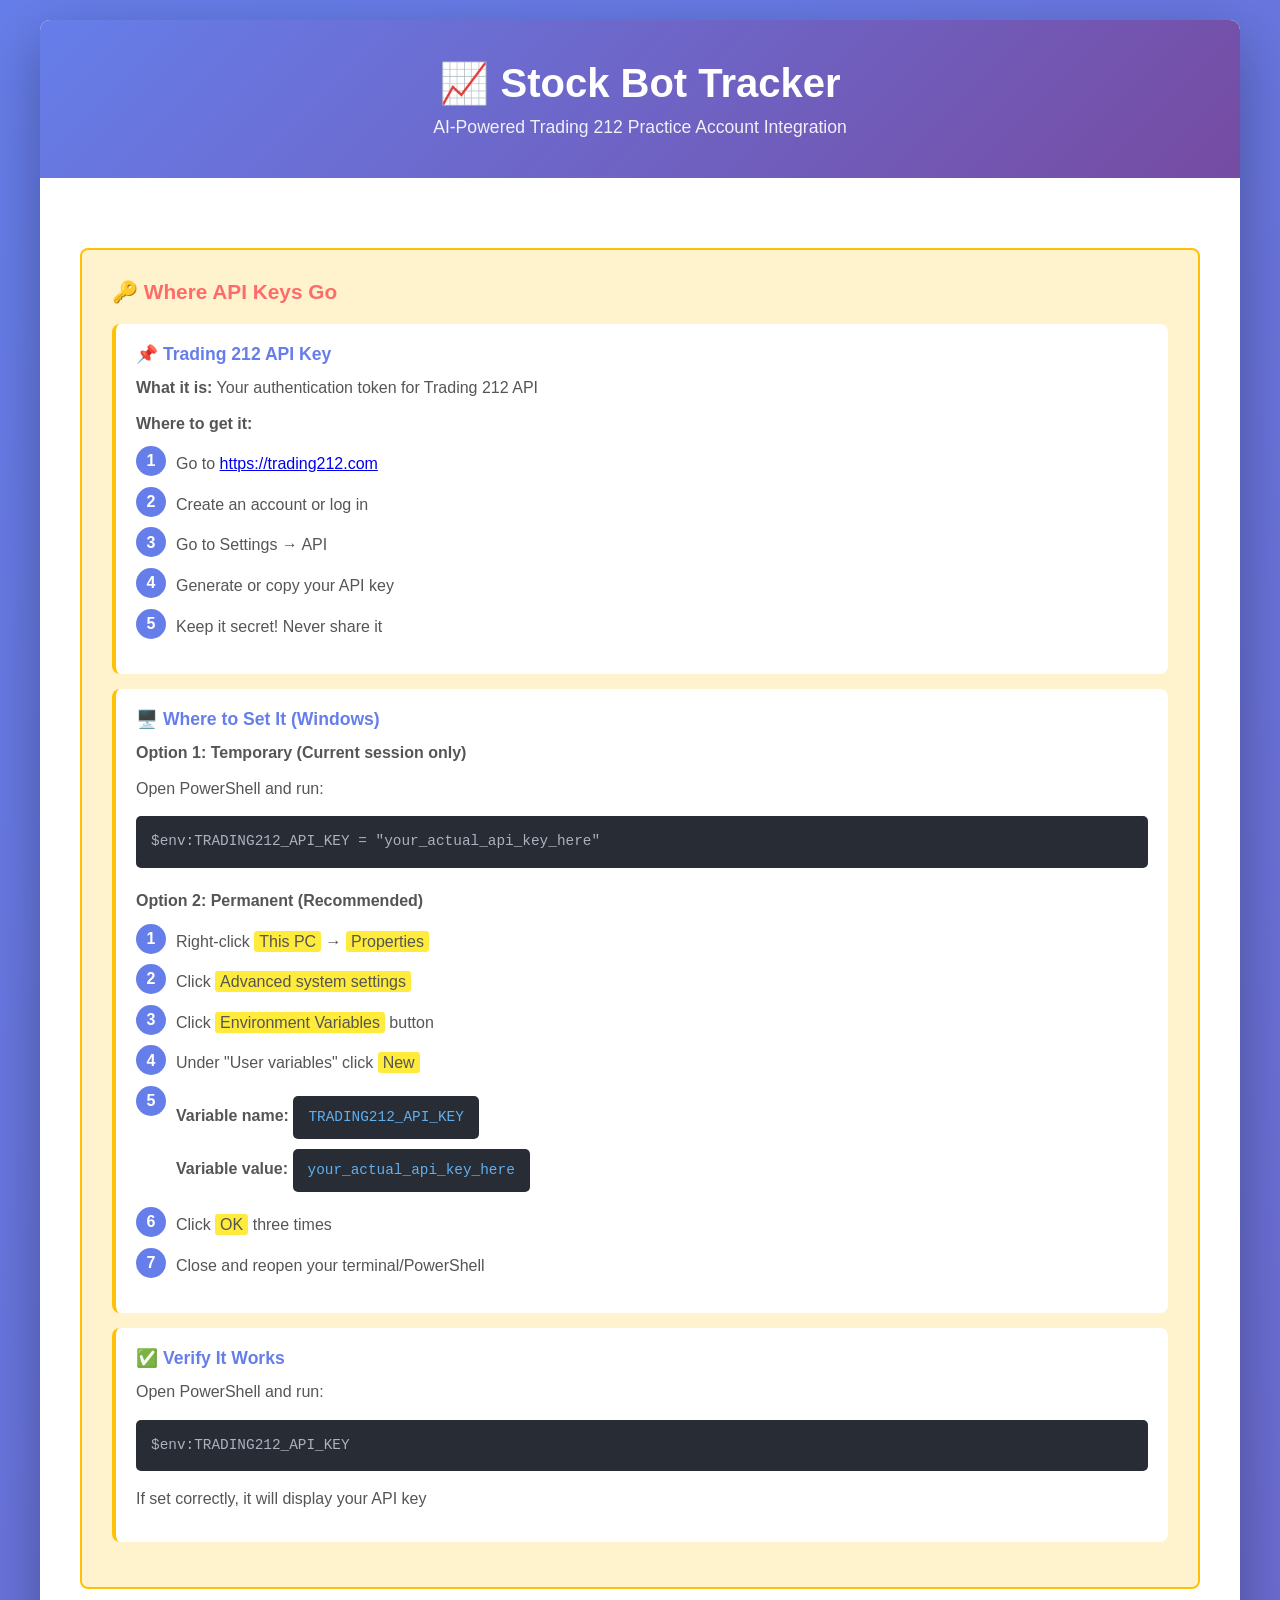
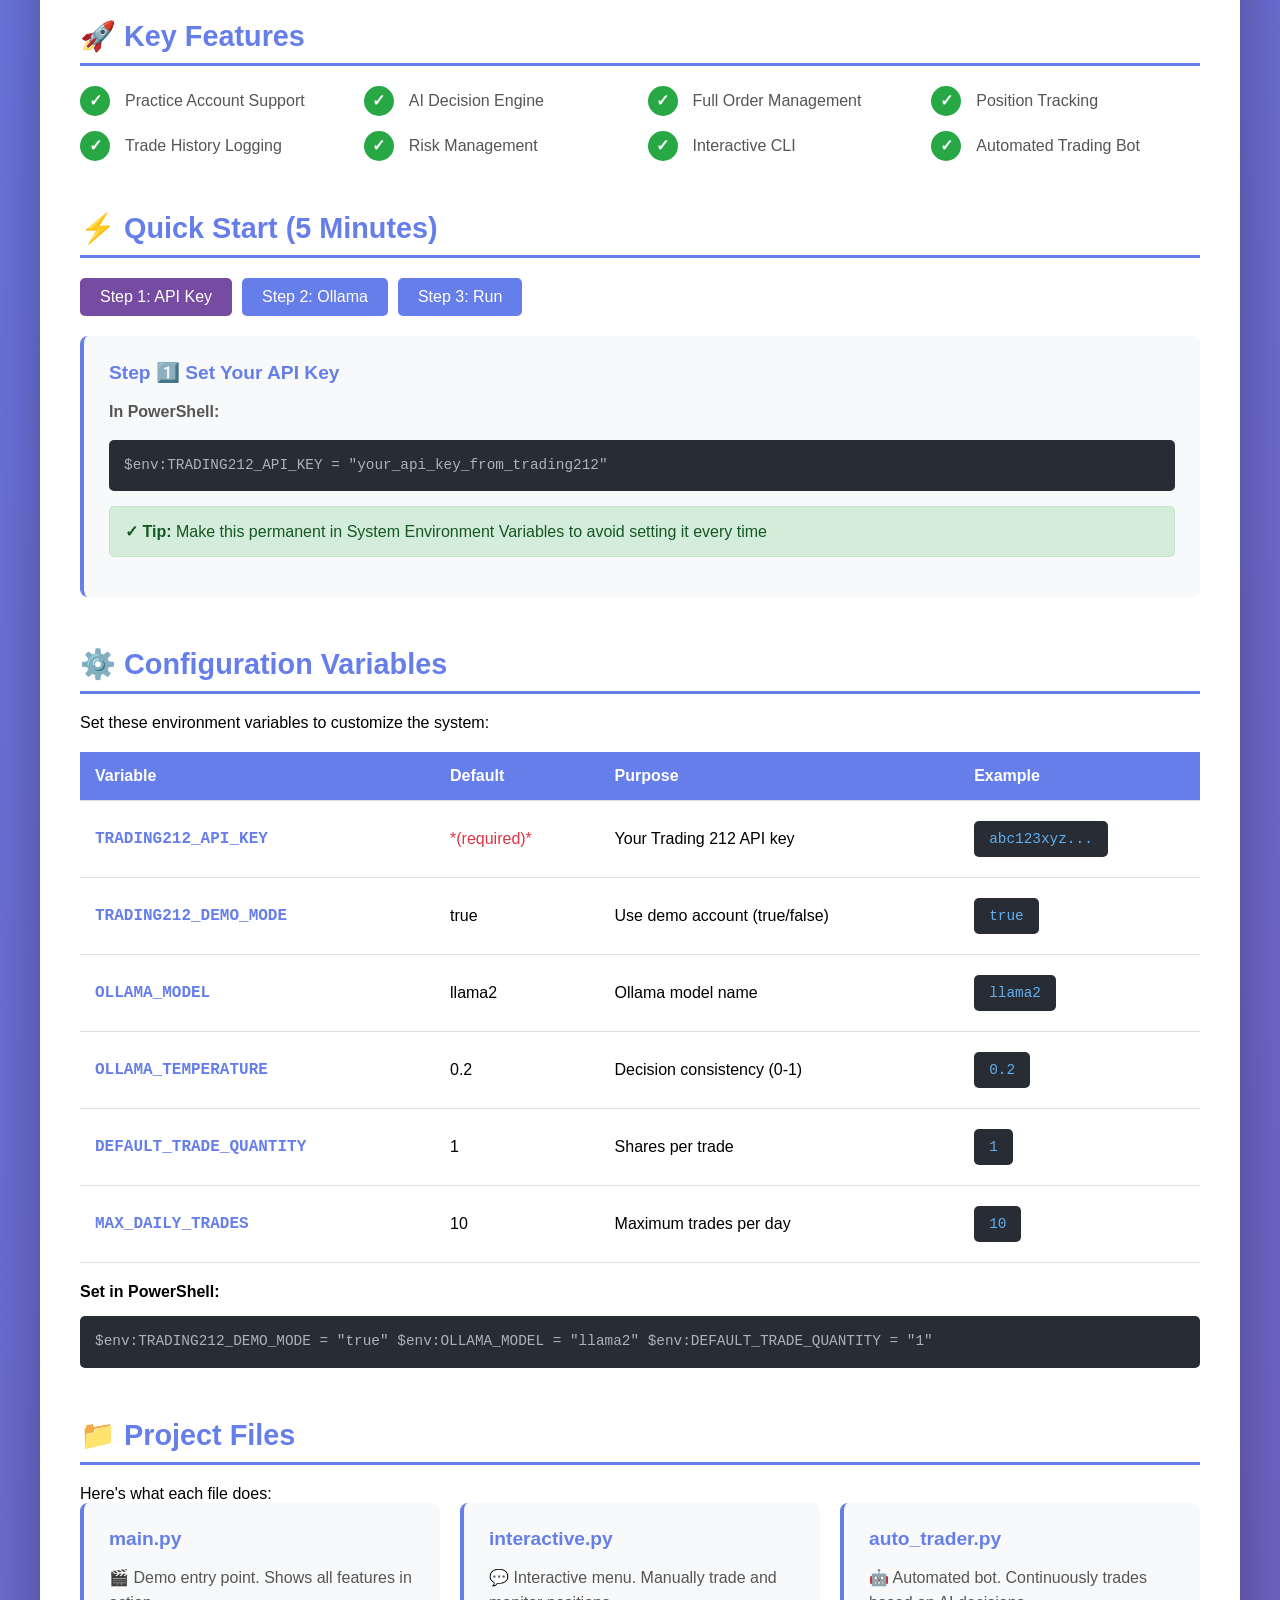
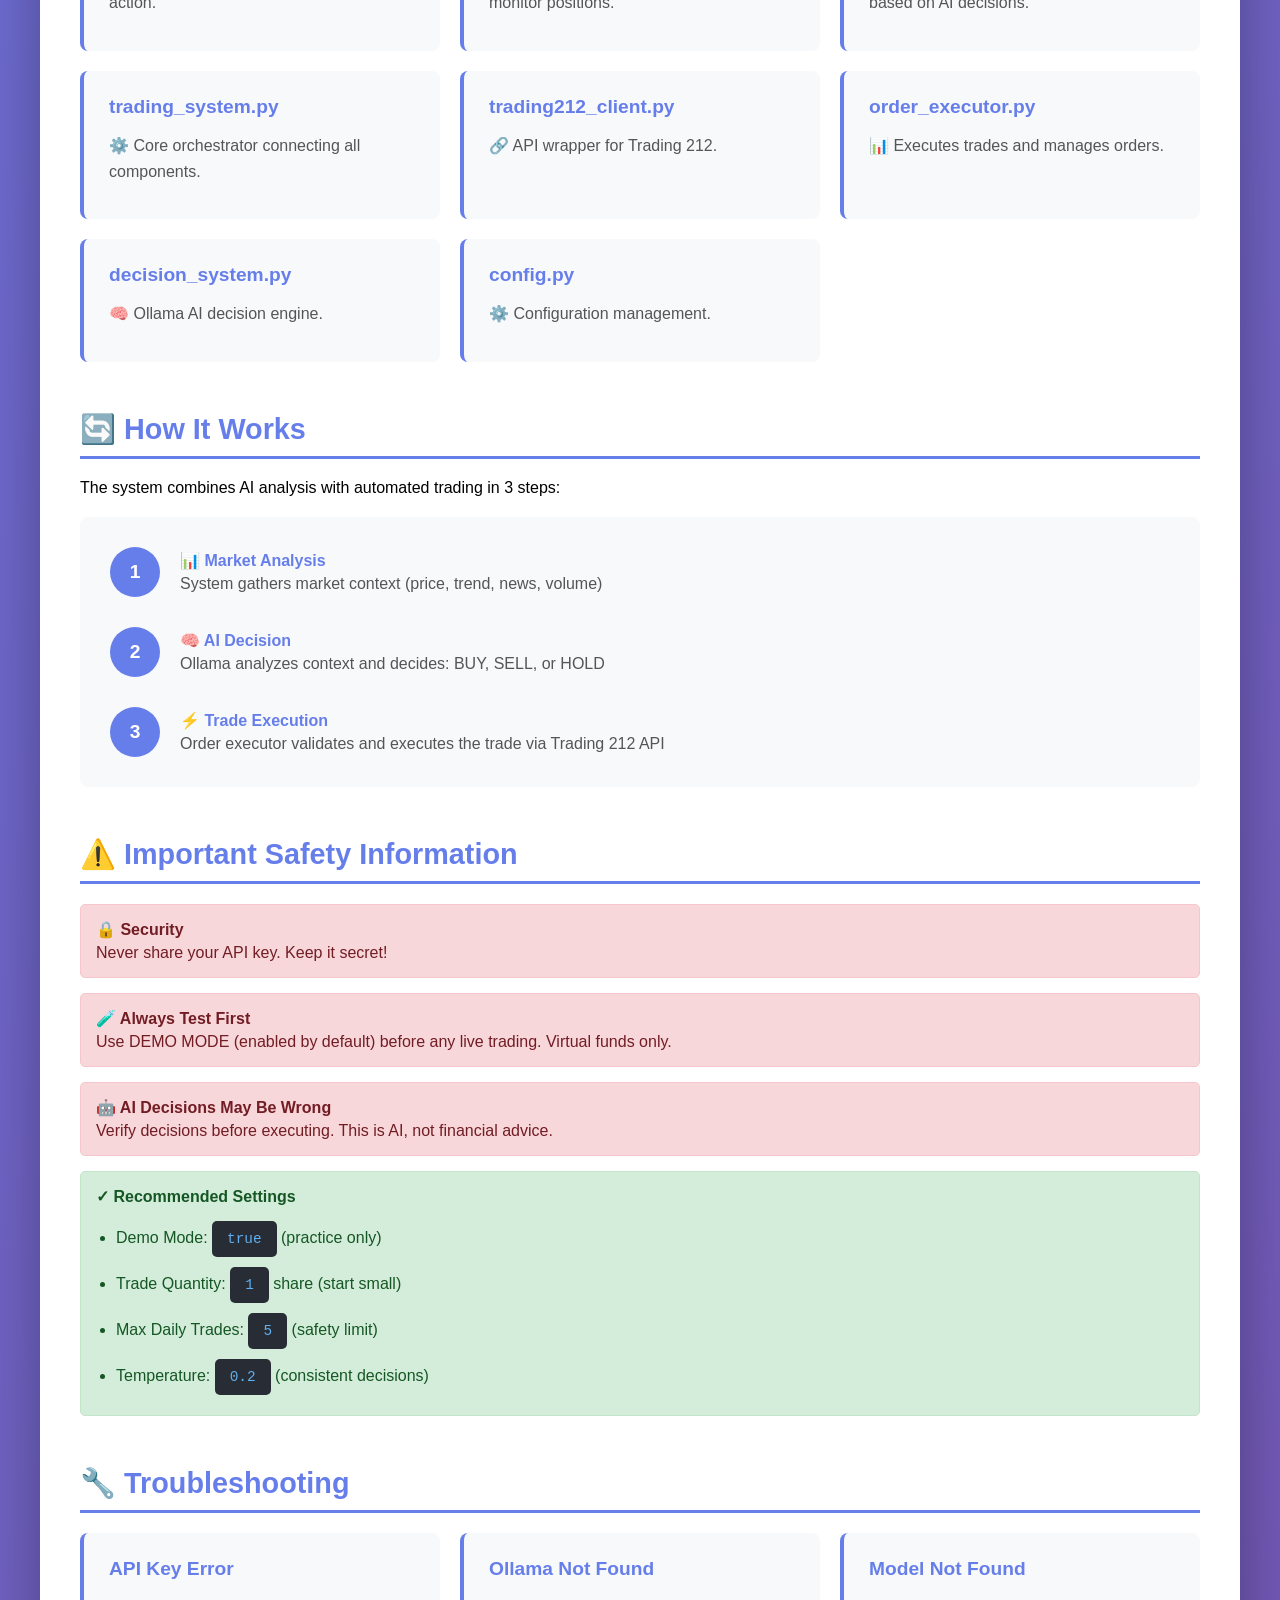
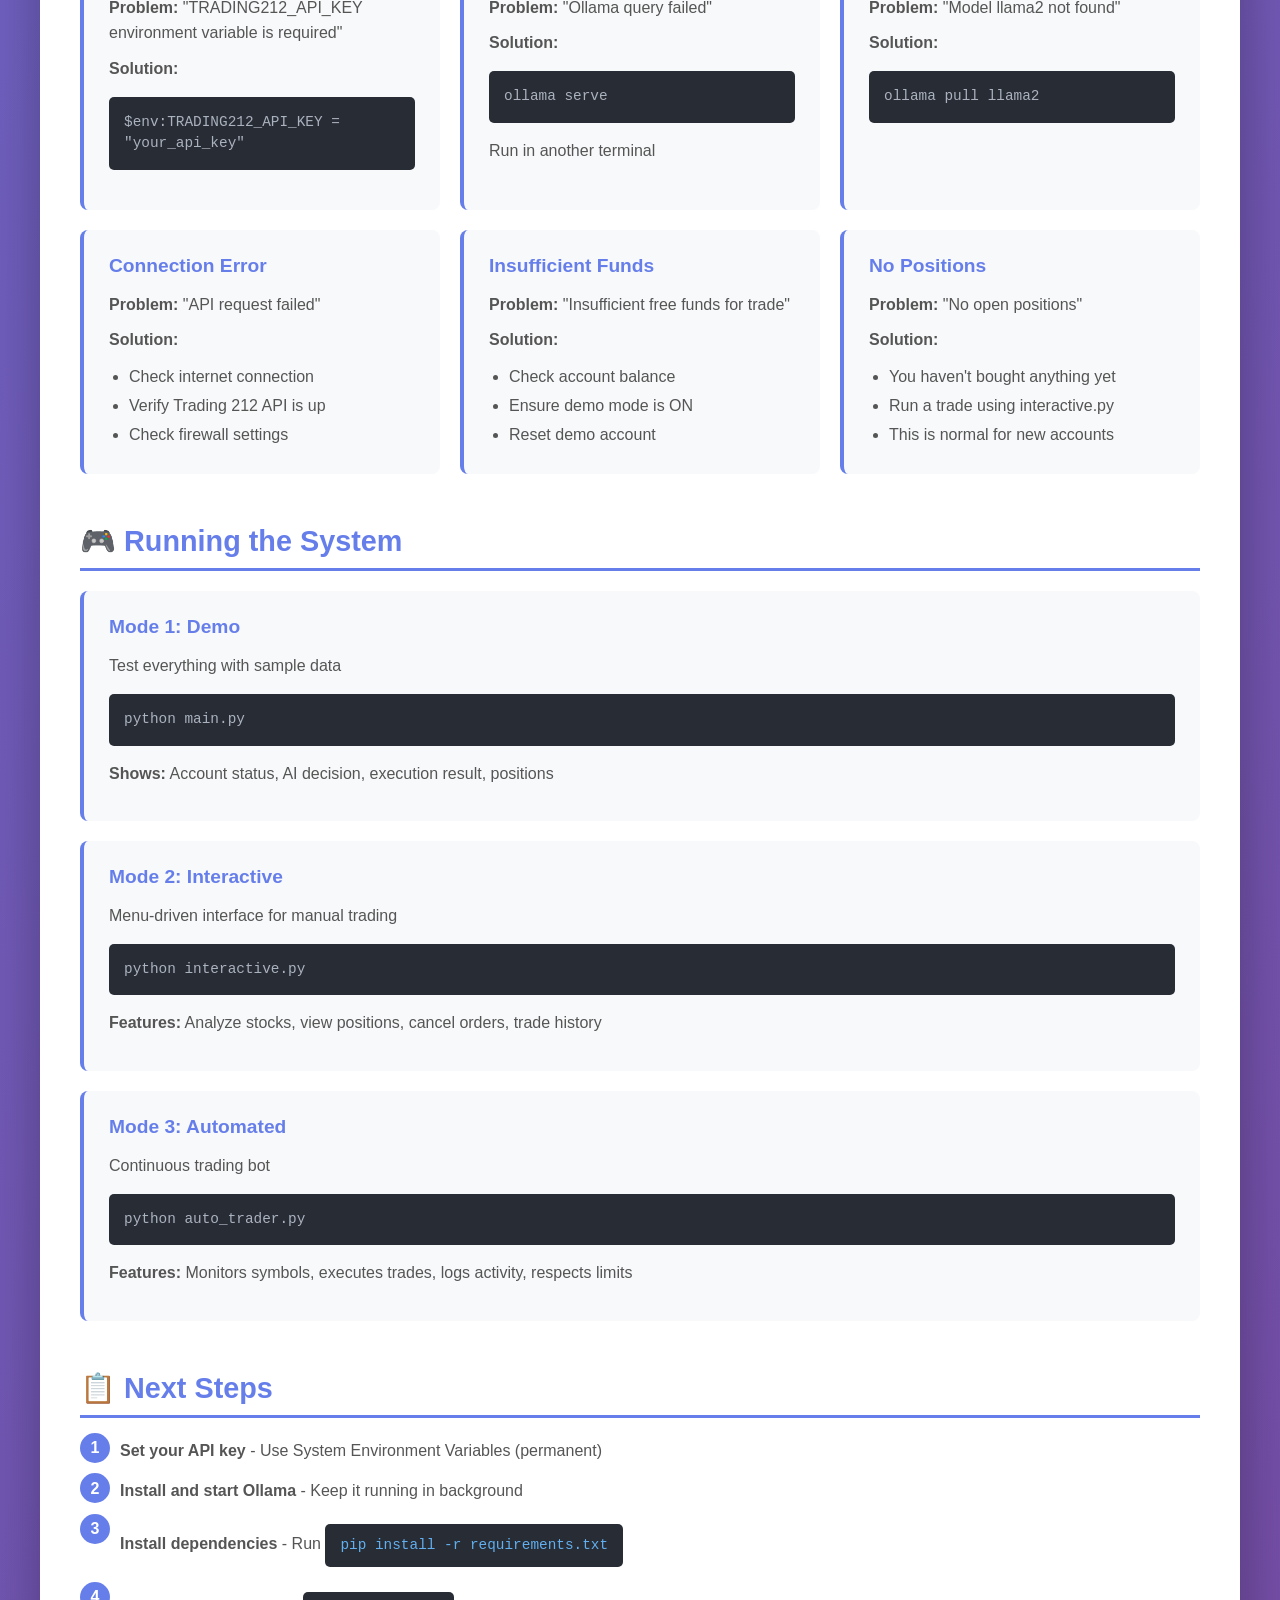
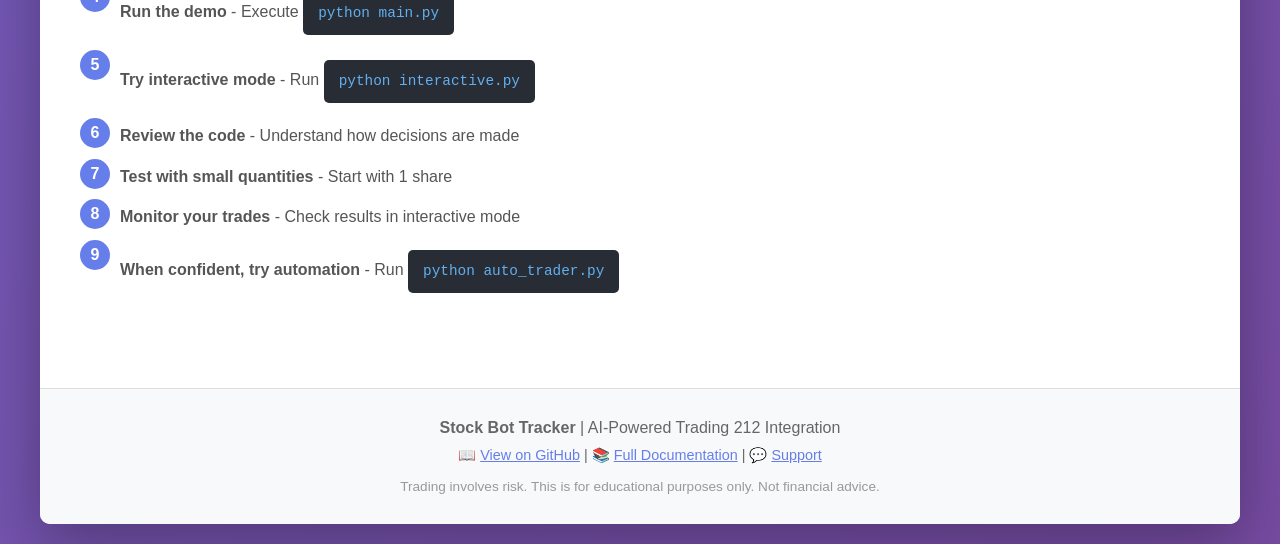
==== setup_guide.html @ 699b0ab3 "iteration 2" ====
<!DOCTYPE html>
<html lang="en">
<head>
    <meta charset="UTF-8">
    <meta name="viewport" content="width=device-width, initial-scale=1.0">
    <title>Stock Bot Tracker - Trading 212 Setup Guide</title>
    <style>
        * {
            margin: 0;
            padding: 0;
            box-sizing: border-box;
        }
        
        body {
            font-family: 'Segoe UI', Tahoma, Geneva, Verdana, sans-serif;
            background: linear-gradient(135deg, #667eea 0%, #764ba2 100%);
            min-height: 100vh;
            padding: 20px;
        }
        
        .container {
            max-width: 1200px;
            margin: 0 auto;
            background: white;
            border-radius: 10px;
            box-shadow: 0 20px 60px rgba(0,0,0,0.3);
            overflow: hidden;
        }
        
        header {
            background: linear-gradient(135deg, #667eea 0%, #764ba2 100%);
            color: white;
            padding: 40px;
            text-align: center;
        }
        
        header h1 {
            font-size: 2.5em;
            margin-bottom: 10px;
        }
        
        header p {
            font-size: 1.1em;
            opacity: 0.9;
        }
        
        .content {
            padding: 40px;
        }
        
        .section {
            margin-bottom: 50px;
        }
        
        .section h2 {
            color: #667eea;
            font-size: 1.8em;
            margin-bottom: 20px;
            border-bottom: 3px solid #667eea;
            padding-bottom: 10px;
        }
        
        .grid {
            display: grid;
            grid-template-columns: repeat(auto-fit, minmax(300px, 1fr));
            gap: 20px;
            margin-bottom: 30px;
        }
        
        .card {
            background: #f8f9fa;
            border-left: 4px solid #667eea;
            padding: 25px;
            border-radius: 8px;
            transition: transform 0.3s, box-shadow 0.3s;
        }
        
        .card:hover {
            transform: translateY(-5px);
            box-shadow: 0 10px 25px rgba(102, 126, 234, 0.1);
        }
        
        .card h3 {
            color: #667eea;
            margin-bottom: 15px;
            font-size: 1.2em;
        }
        
        .card p {
            color: #555;
            line-height: 1.6;
            margin-bottom: 10px;
        }
        
        .card ul {
            margin-left: 20px;
            color: #555;
            line-height: 1.8;
        }
        
        .api-key-section {
            background: #fff3cd;
            border: 2px solid #ffc107;
            border-radius: 8px;
            padding: 30px;
            margin: 30px 0;
        }
        
        .api-key-section h3 {
            color: #ff6b6b;
            margin-bottom: 20px;
            font-size: 1.3em;
        }
        
        .api-instructions {
            background: white;
            padding: 20px;
            border-radius: 8px;
            margin: 15px 0;
            border-left: 4px solid #ffc107;
        }
        
        .api-instructions h4 {
            color: #667eea;
            margin-bottom: 10px;
            font-size: 1.1em;
        }
        
        .api-instructions p {
            color: #555;
            margin-bottom: 10px;
            line-height: 1.6;
        }
        
        .step-list {
            list-style: none;
            counter-reset: step-counter;
            margin: 15px 0;
        }
        
        .step-list li {
            counter-increment: step-counter;
            margin-bottom: 15px;
            padding-left: 40px;
            position: relative;
            color: #555;
            line-height: 1.6;
        }
        
        .step-list li:before {
            content: counter(step-counter);
            position: absolute;
            left: 0;
            top: -5px;
            background: #667eea;
            color: white;
            width: 30px;
            height: 30px;
            border-radius: 50%;
            display: flex;
            align-items: center;
            justify-content: center;
            font-weight: bold;
        }
        
        .code-block {
            background: #282c34;
            color: #abb2bf;
            padding: 15px;
            border-radius: 5px;
            margin: 15px 0;
            overflow-x: auto;
            font-family: 'Courier New', monospace;
            font-size: 0.9em;
            line-height: 1.5;
        }
        
        .code-block code {
            color: #abb2bf;
        }
        
        .code-comment {
            color: #5c6370;
        }
        
        .code-string {
            color: #98c379;
        }
        
        .code-keyword {
            color: #c678dd;
        }
        
        .command {
            background: #282c34;
            color: #61afef;
            padding: 10px 15px;
            border-radius: 5px;
            display: inline-block;
            margin: 5px 0;
            font-family: 'Courier New', monospace;
            font-size: 0.9em;
        }
        
        .feature-list {
            display: grid;
            grid-template-columns: repeat(auto-fit, minmax(250px, 1fr));
            gap: 15px;
            margin: 20px 0;
        }
        
        .feature-item {
            display: flex;
            align-items: center;
            color: #555;
        }
        
        .feature-item:before {
            content: "✓";
            display: inline-block;
            width: 30px;
            height: 30px;
            background: #28a745;
            color: white;
            border-radius: 50%;
            text-align: center;
            line-height: 30px;
            margin-right: 15px;
            font-weight: bold;
        }
        
        .warning {
            background: #f8d7da;
            border: 1px solid #f5c6cb;
            color: #721c24;
            padding: 15px;
            border-radius: 5px;
            margin: 15px 0;
        }
        
        .warning strong {
            display: block;
            margin-bottom: 5px;
        }
        
        .success {
            background: #d4edda;
            border: 1px solid #c3e6cb;
            color: #155724;
            padding: 15px;
            border-radius: 5px;
            margin: 15px 0;
        }
        
        .config-table {
            width: 100%;
            border-collapse: collapse;
            margin: 20px 0;
        }
        
        .config-table th,
        .config-table td {
            padding: 15px;
            text-align: left;
            border-bottom: 1px solid #ddd;
        }
        
        .config-table th {
            background: #667eea;
            color: white;
            font-weight: bold;
        }
        
        .config-table tr:hover {
            background: #f9f9f9;
        }
        
        .config-table td:first-child {
            font-weight: bold;
            color: #667eea;
            font-family: 'Courier New', monospace;
        }
        
        .footer {
            background: #f8f9fa;
            padding: 30px 40px;
            text-align: center;
            color: #666;
            border-top: 1px solid #ddd;
        }
        
        .file-structure {
            background: #f8f9fa;
            padding: 20px;
            border-radius: 8px;
            margin: 20px 0;
            font-family: 'Courier New', monospace;
            color: #555;
            line-height: 1.8;
        }
        
        .tab-buttons {
            display: flex;
            gap: 10px;
            margin: 20px 0;
            flex-wrap: wrap;
        }
        
        .tab-button {
            background: #667eea;
            color: white;
            border: none;
            padding: 10px 20px;
            border-radius: 5px;
            cursor: pointer;
            font-size: 1em;
            transition: background 0.3s;
        }
        
        .tab-button:hover {
            background: #5568d3;
        }
        
        .tab-button.active {
            background: #764ba2;
        }
        
        .tab-content {
            display: none;
        }
        
        .tab-content.active {
            display: block;
        }
        
        .highlight-yellow {
            background-color: #ffeb3b;
            padding: 2px 5px;
            border-radius: 3px;
        }
        
        @media (max-width: 768px) {
            .container {
                border-radius: 0;
            }
            
            header {
                padding: 20px;
            }
            
            header h1 {
                font-size: 1.8em;
            }
            
            .content {
                padding: 20px;
            }
            
            .grid {
                grid-template-columns: 1fr;
            }
        }
    </style>
</head>
<body>
    <div class="container">
        <header>
            <h1>📈 Stock Bot Tracker</h1>
            <p>AI-Powered Trading 212 Practice Account Integration</p>
        </header>
        
        <div class="content">
            <!-- API Keys Section -->
            <div class="api-key-section">
                <h3>🔑 Where API Keys Go</h3>
                
                <div class="api-instructions">
                    <h4>📌 Trading 212 API Key</h4>
                    <p><strong>What it is:</strong> Your authentication token for Trading 212 API</p>
                    <p><strong>Where to get it:</strong></p>
                    <ol class="step-list">
                        <li>Go to <a href="https://trading212.com" target="_blank">https://trading212.com</a></li>
                        <li>Create an account or log in</li>
                        <li>Go to Settings → API</li>
                        <li>Generate or copy your API key</li>
                        <li>Keep it secret! Never share it</li>
                    </ol>
                </div>
                
                <div class="api-instructions">
                    <h4>🖥️ Where to Set It (Windows)</h4>
                    <p><strong>Option 1: Temporary (Current session only)</strong></p>
                    <p>Open PowerShell and run:</p>
                    <div class="code-block">
$env:TRADING212_API_KEY = "your_actual_api_key_here"
                    </div>
                    
                    <p style="margin-top: 20px;"><strong>Option 2: Permanent (Recommended)</strong></p>
                    <ol class="step-list">
                        <li>Right-click <span class="highlight-yellow">This PC</span> → <span class="highlight-yellow">Properties</span></li>
                        <li>Click <span class="highlight-yellow">Advanced system settings</span></li>
                        <li>Click <span class="highlight-yellow">Environment Variables</span> button</li>
                        <li>Under "User variables" click <span class="highlight-yellow">New</span></li>
                        <li>
                            <strong>Variable name:</strong> <span class="command">TRADING212_API_KEY</span><br>
                            <strong>Variable value:</strong> <span class="command">your_actual_api_key_here</span>
                        </li>
                        <li>Click <span class="highlight-yellow">OK</span> three times</li>
                        <li>Close and reopen your terminal/PowerShell</li>
                    </ol>
                </div>
                
                <div class="api-instructions">
                    <h4>✅ Verify It Works</h4>
                    <p>Open PowerShell and run:</p>
                    <div class="code-block">
$env:TRADING212_API_KEY
                    </div>
                    <p>If set correctly, it will display your API key</p>
                </div>
            </div>
            
            <!-- Features Section -->
            <div class="section">
                <h2>🚀 Key Features</h2>
                <div class="feature-list">
                    <div class="feature-item">Practice Account Support</div>
                    <div class="feature-item">AI Decision Engine</div>
                    <div class="feature-item">Full Order Management</div>
                    <div class="feature-item">Position Tracking</div>
                    <div class="feature-item">Trade History Logging</div>
                    <div class="feature-item">Risk Management</div>
                    <div class="feature-item">Interactive CLI</div>
                    <div class="feature-item">Automated Trading Bot</div>
                </div>
            </div>
            
            <!-- Quick Start Section -->
            <div class="section">
                <h2>⚡ Quick Start (5 Minutes)</h2>
                
                <div class="tab-buttons">
                    <button class="tab-button active" onclick="switchTab('step1')">Step 1: API Key</button>
                    <button class="tab-button" onclick="switchTab('step2')">Step 2: Ollama</button>
                    <button class="tab-button" onclick="switchTab('step3')">Step 3: Run</button>
                </div>
                
                <div id="step1" class="tab-content active">
                    <div class="card">
                        <h3>Step 1️⃣ Set Your API Key</h3>
                        <p><strong>In PowerShell:</strong></p>
                        <div class="code-block">
$env:TRADING212_API_KEY = "your_api_key_from_trading212"
                        </div>
                        <div class="success">
                            <strong>✓ Tip:</strong> Make this permanent in System Environment Variables to avoid setting it every time
                        </div>
                    </div>
                </div>
                
                <div id="step2" class="tab-content">
                    <div class="card">
                        <h3>Step 2️⃣ Start Ollama</h3>
                        <p><strong>Install Ollama first:</strong></p>
                        <p><a href="https://ollama.ai" target="_blank">Download Ollama</a></p>
                        <p><strong>Then run in a terminal:</strong></p>
                        <div class="code-block">
ollama serve
                        </div>
                        <p style="margin-top: 15px;"><strong>In another terminal, download the model:</strong></p>
                        <div class="code-block">
ollama pull llama2
                        </div>
                        <div class="success">
                            <strong>✓ Keep this running</strong> while you use the trading system
                        </div>
                    </div>
                </div>
                
                <div id="step3" class="tab-content">
                    <div class="card">
                        <h3>Step 3️⃣ Run the System</h3>
                        <p><strong>Run demo:</strong></p>
                        <div class="code-block">
python main.py
                        </div>
                        <p style="margin-top: 20px;"><strong>Or try interactive mode:</strong></p>
                        <div class="code-block">
python interactive.py
                        </div>
                        <p style="margin-top: 20px;"><strong>Or start automated bot:</strong></p>
                        <div class="code-block">
python auto_trader.py
                        </div>
                    </div>
                </div>
            </div>
            
            <!-- Configuration Section -->
            <div class="section">
                <h2>⚙️ Configuration Variables</h2>
                <p>Set these environment variables to customize the system:</p>
                
                <table class="config-table">
                    <thead>
                        <tr>
                            <th>Variable</th>
                            <th>Default</th>
                            <th>Purpose</th>
                            <th>Example</th>
                        </tr>
                    </thead>
                    <tbody>
                        <tr>
                            <td>TRADING212_API_KEY</td>
                            <td style="color: #dc3545;">*(required)*</td>
                            <td>Your Trading 212 API key</td>
                            <td><span class="command">abc123xyz...</span></td>
                        </tr>
                        <tr>
                            <td>TRADING212_DEMO_MODE</td>
                            <td>true</td>
                            <td>Use demo account (true/false)</td>
                            <td><span class="command">true</span></td>
                        </tr>
                        <tr>
                            <td>OLLAMA_MODEL</td>
                            <td>llama2</td>
                            <td>Ollama model name</td>
                            <td><span class="command">llama2</span></td>
                        </tr>
                        <tr>
                            <td>OLLAMA_TEMPERATURE</td>
                            <td>0.2</td>
                            <td>Decision consistency (0-1)</td>
                            <td><span class="command">0.2</span></td>
                        </tr>
                        <tr>
                            <td>DEFAULT_TRADE_QUANTITY</td>
                            <td>1</td>
                            <td>Shares per trade</td>
                            <td><span class="command">1</span></td>
                        </tr>
                        <tr>
                            <td>MAX_DAILY_TRADES</td>
                            <td>10</td>
                            <td>Maximum trades per day</td>
                            <td><span class="command">10</span></td>
                        </tr>
                    </tbody>
                </table>
                
                <p style="margin-top: 20px;"><strong>Set in PowerShell:</strong></p>
                <div class="code-block">
$env:TRADING212_DEMO_MODE = "true"
$env:OLLAMA_MODEL = "llama2"
$env:DEFAULT_TRADE_QUANTITY = "1"
                </div>
            </div>
            
            <!-- File Structure -->
            <div class="section">
                <h2>📁 Project Files</h2>
                <p>Here's what each file does:</p>
                
                <div class="grid">
                    <div class="card">
                        <h3>main.py</h3>
                        <p>🎬 Demo entry point. Shows all features in action.</p>
                    </div>
                    <div class="card">
                        <h3>interactive.py</h3>
                        <p>💬 Interactive menu. Manually trade and monitor positions.</p>
                    </div>
                    <div class="card">
                        <h3>auto_trader.py</h3>
                        <p>🤖 Automated bot. Continuously trades based on AI decisions.</p>
                    </div>
                    <div class="card">
                        <h3>trading_system.py</h3>
                        <p>⚙️ Core orchestrator connecting all components.</p>
                    </div>
                    <div class="card">
                        <h3>trading212_client.py</h3>
                        <p>🔗 API wrapper for Trading 212.</p>
                    </div>
                    <div class="card">
                        <h3>order_executor.py</h3>
                        <p>📊 Executes trades and manages orders.</p>
                    </div>
                    <div class="card">
                        <h3>decision_system.py</h3>
                        <p>🧠 Ollama AI decision engine.</p>
                    </div>
                    <div class="card">
                        <h3>config.py</h3>
                        <p>⚙️ Configuration management.</p>
                    </div>
                </div>
            </div>
            
            <!-- How It Works Section -->
            <div class="section">
                <h2>🔄 How It Works</h2>
                <p>The system combines AI analysis with automated trading in 3 steps:</p>
                
                <div style="background: #f8f9fa; padding: 30px; border-radius: 8px; margin: 20px 0;">
                    <div style="display: flex; align-items: center; margin-bottom: 30px;">
                        <div style="background: #667eea; color: white; width: 50px; height: 50px; border-radius: 50%; display: flex; align-items: center; justify-content: center; font-weight: bold; font-size: 1.2em; margin-right: 20px;">1</div>
                        <div>
                            <h4 style="color: #667eea; margin-bottom: 5px;">📊 Market Analysis</h4>
                            <p style="color: #555;">System gathers market context (price, trend, news, volume)</p>
                        </div>
                    </div>
                    
                    <div style="display: flex; align-items: center; margin-bottom: 30px;">
                        <div style="background: #667eea; color: white; width: 50px; height: 50px; border-radius: 50%; display: flex; align-items: center; justify-content: center; font-weight: bold; font-size: 1.2em; margin-right: 20px;">2</div>
                        <div>
                            <h4 style="color: #667eea; margin-bottom: 5px;">🧠 AI Decision</h4>
                            <p style="color: #555;">Ollama analyzes context and decides: BUY, SELL, or HOLD</p>
                        </div>
                    </div>
                    
                    <div style="display: flex; align-items: center;">
                        <div style="background: #667eea; color: white; width: 50px; height: 50px; border-radius: 50%; display: flex; align-items: center; justify-content: center; font-weight: bold; font-size: 1.2em; margin-right: 20px;">3</div>
                        <div>
                            <h4 style="color: #667eea; margin-bottom: 5px;">⚡ Trade Execution</h4>
                            <p style="color: #555;">Order executor validates and executes the trade via Trading 212 API</p>
                        </div>
                    </div>
                </div>
            </div>
            
            <!-- Safety & Warnings -->
            <div class="section">
                <h2>⚠️ Important Safety Information</h2>
                
                <div class="warning">
                    <strong>🔒 Security</strong>
                    <p>Never share your API key. Keep it secret!</p>
                </div>
                
                <div class="warning">
                    <strong>🧪 Always Test First</strong>
                    <p>Use DEMO MODE (enabled by default) before any live trading. Virtual funds only.</p>
                </div>
                
                <div class="warning">
                    <strong>🤖 AI Decisions May Be Wrong</strong>
                    <p>Verify decisions before executing. This is AI, not financial advice.</p>
                </div>
                
                <div class="success">
                    <strong>✓ Recommended Settings</strong>
                    <ul style="margin-left: 20px; margin-top: 10px;">
                        <li>Demo Mode: <span class="command">true</span> (practice only)</li>
                        <li>Trade Quantity: <span class="command">1</span> share (start small)</li>
                        <li>Max Daily Trades: <span class="command">5</span> (safety limit)</li>
                        <li>Temperature: <span class="command">0.2</span> (consistent decisions)</li>
                    </ul>
                </div>
            </div>
            
            <!-- Troubleshooting -->
            <div class="section">
                <h2>🔧 Troubleshooting</h2>
                
                <div class="grid">
                    <div class="card">
                        <h3>API Key Error</h3>
                        <p><strong>Problem:</strong> "TRADING212_API_KEY environment variable is required"</p>
                        <p><strong>Solution:</strong></p>
                        <div class="code-block">
$env:TRADING212_API_KEY = "your_api_key"
                        </div>
                    </div>
                    
                    <div class="card">
                        <h3>Ollama Not Found</h3>
                        <p><strong>Problem:</strong> "Ollama query failed"</p>
                        <p><strong>Solution:</strong></p>
                        <div class="code-block">
ollama serve
                        </div>
                        <p>Run in another terminal</p>
                    </div>
                    
                    <div class="card">
                        <h3>Model Not Found</h3>
                        <p><strong>Problem:</strong> "Model llama2 not found"</p>
                        <p><strong>Solution:</strong></p>
                        <div class="code-block">
ollama pull llama2
                        </div>
                    </div>
                    
                    <div class="card">
                        <h3>Connection Error</h3>
                        <p><strong>Problem:</strong> "API request failed"</p>
                        <p><strong>Solution:</strong></p>
                        <ul>
                            <li>Check internet connection</li>
                            <li>Verify Trading 212 API is up</li>
                            <li>Check firewall settings</li>
                        </ul>
                    </div>
                    
                    <div class="card">
                        <h3>Insufficient Funds</h3>
                        <p><strong>Problem:</strong> "Insufficient free funds for trade"</p>
                        <p><strong>Solution:</strong></p>
                        <ul>
                            <li>Check account balance</li>
                            <li>Ensure demo mode is ON</li>
                            <li>Reset demo account</li>
                        </ul>
                    </div>
                    
                    <div class="card">
                        <h3>No Positions</h3>
                        <p><strong>Problem:</strong> "No open positions"</p>
                        <p><strong>Solution:</strong></p>
                        <ul>
                            <li>You haven't bought anything yet</li>
                            <li>Run a trade using interactive.py</li>
                            <li>This is normal for new accounts</li>
                        </ul>
                    </div>
                </div>
            </div>
            
            <!-- Running the System -->
            <div class="section">
                <h2>🎮 Running the System</h2>
                
                <div class="card" style="margin-bottom: 20px;">
                    <h3>Mode 1: Demo</h3>
                    <p>Test everything with sample data</p>
                    <div class="code-block">
python main.py
                    </div>
                    <p style="margin-top: 15px;"><strong>Shows:</strong> Account status, AI decision, execution result, positions</p>
                </div>
                
                <div class="card" style="margin-bottom: 20px;">
                    <h3>Mode 2: Interactive</h3>
                    <p>Menu-driven interface for manual trading</p>
                    <div class="code-block">
python interactive.py
                    </div>
                    <p style="margin-top: 15px;"><strong>Features:</strong> Analyze stocks, view positions, cancel orders, trade history</p>
                </div>
                
                <div class="card">
                    <h3>Mode 3: Automated</h3>
                    <p>Continuous trading bot</p>
                    <div class="code-block">
python auto_trader.py
                    </div>
                    <p style="margin-top: 15px;"><strong>Features:</strong> Monitors symbols, executes trades, logs activity, respects limits</p>
                </div>
            </div>
            
            <!-- Next Steps -->
            <div class="section">
                <h2>📋 Next Steps</h2>
                <ol class="step-list">
                    <li><strong>Set your API key</strong> - Use System Environment Variables (permanent)</li>
                    <li><strong>Install and start Ollama</strong> - Keep it running in background</li>
                    <li><strong>Install dependencies</strong> - Run <span class="command">pip install -r requirements.txt</span></li>
                    <li><strong>Run the demo</strong> - Execute <span class="command">python main.py</span></li>
                    <li><strong>Try interactive mode</strong> - Run <span class="command">python interactive.py</span></li>
                    <li><strong>Review the code</strong> - Understand how decisions are made</li>
                    <li><strong>Test with small quantities</strong> - Start with 1 share</li>
                    <li><strong>Monitor your trades</strong> - Check results in interactive mode</li>
                    <li><strong>When confident, try automation</strong> - Run <span class="command">python auto_trader.py</span></li>
                </ol>
            </div>
            
        </div>
        
        <div class="footer">
            <p><strong>Stock Bot Tracker</strong> | AI-Powered Trading 212 Integration</p>
            <p style="margin-top: 10px; font-size: 0.9em;">
                📖 <a href="https://github.com/Stock_bot-tracker" style="color: #667eea;">View on GitHub</a> | 
                📚 <a href="#" style="color: #667eea;">Full Documentation</a> | 
                💬 <a href="#" style="color: #667eea;">Support</a>
            </p>
            <p style="margin-top: 15px; color: #999; font-size: 0.85em;">
                Trading involves risk. This is for educational purposes only. Not financial advice.
            </p>
        </div>
    </div>
    
    <script>
        function switchTab(tabName) {
            // Hide all tab contents
            const contents = document.querySelectorAll('.tab-content');
            contents.forEach(content => {
                content.classList.remove('active');
            });
            
            // Remove active class from all buttons
            const buttons = document.querySelectorAll('.tab-button');
            buttons.forEach(button => {
                button.classList.remove('active');
            });
            
            // Show selected tab content
            document.getElementById(tabName).classList.add('active');
            
            // Add active class to clicked button
            event.target.classList.add('active');
        }
    </script>
</body>
</html>
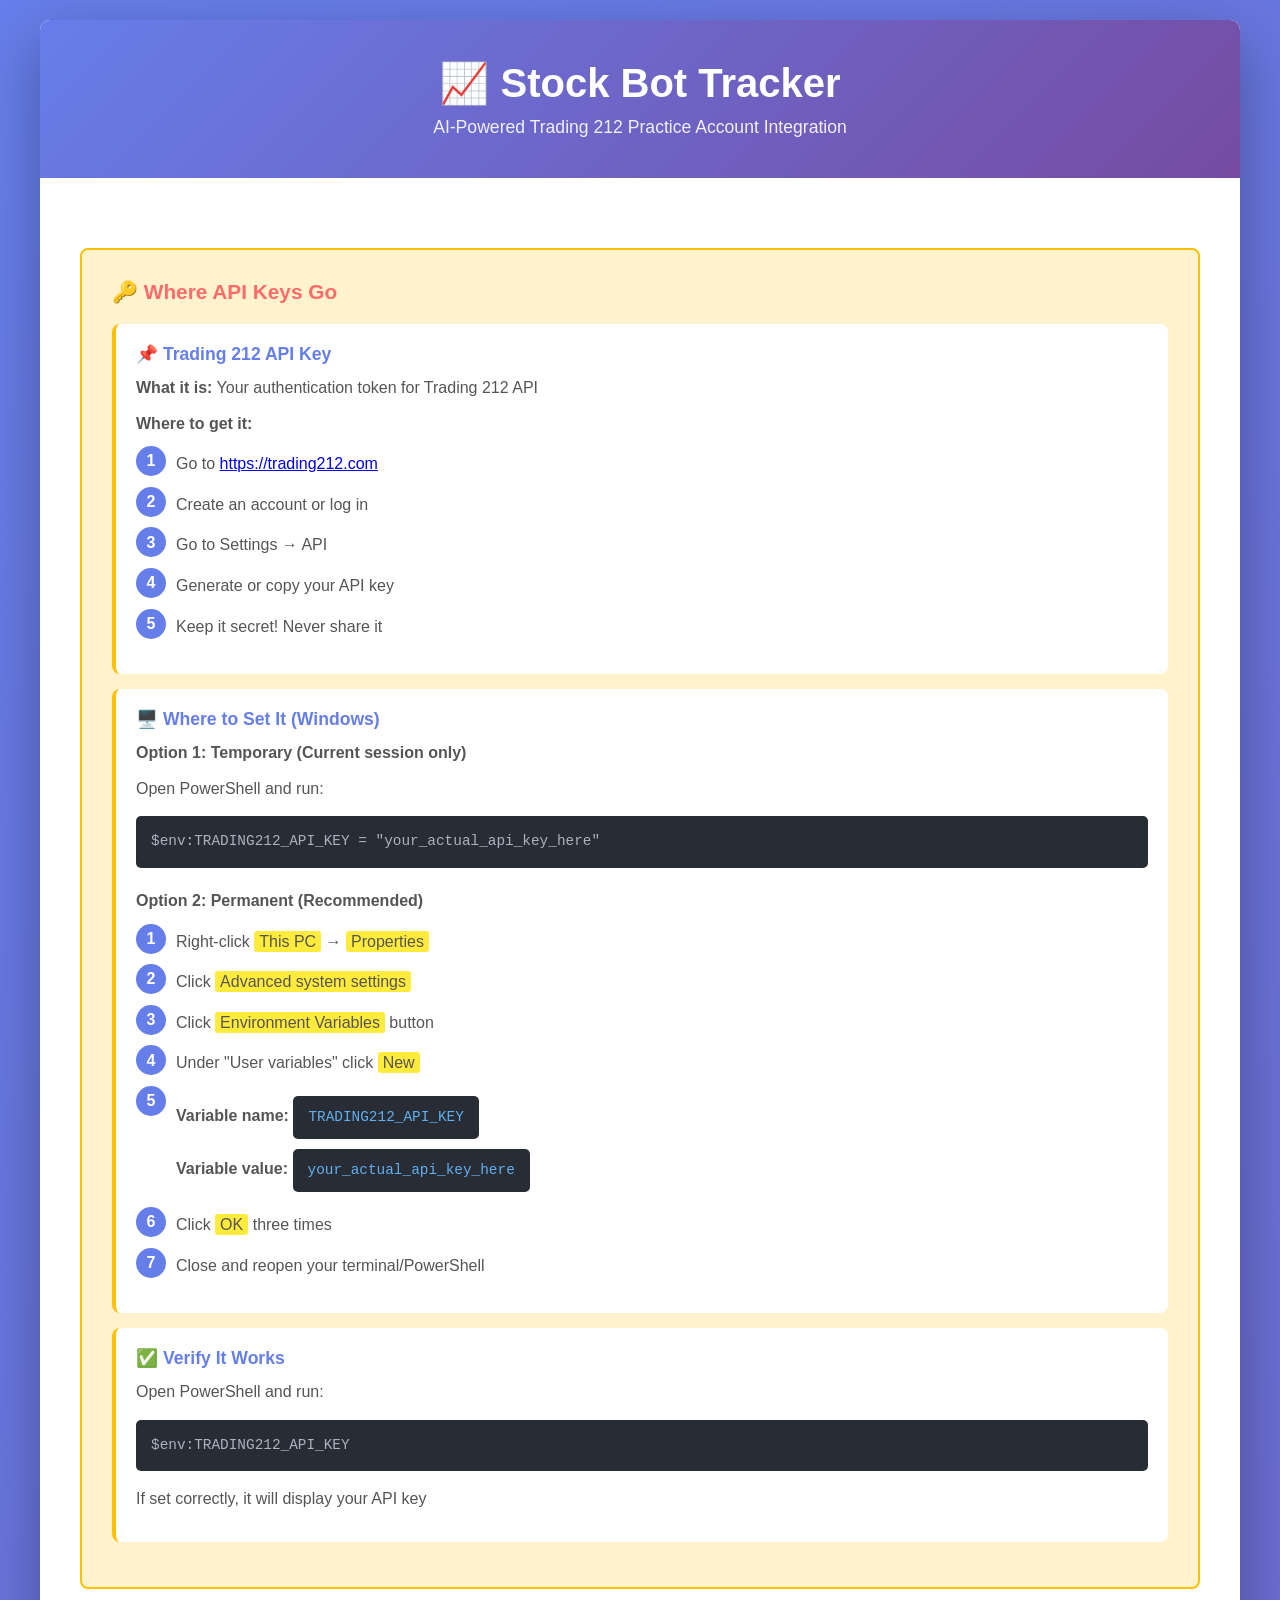
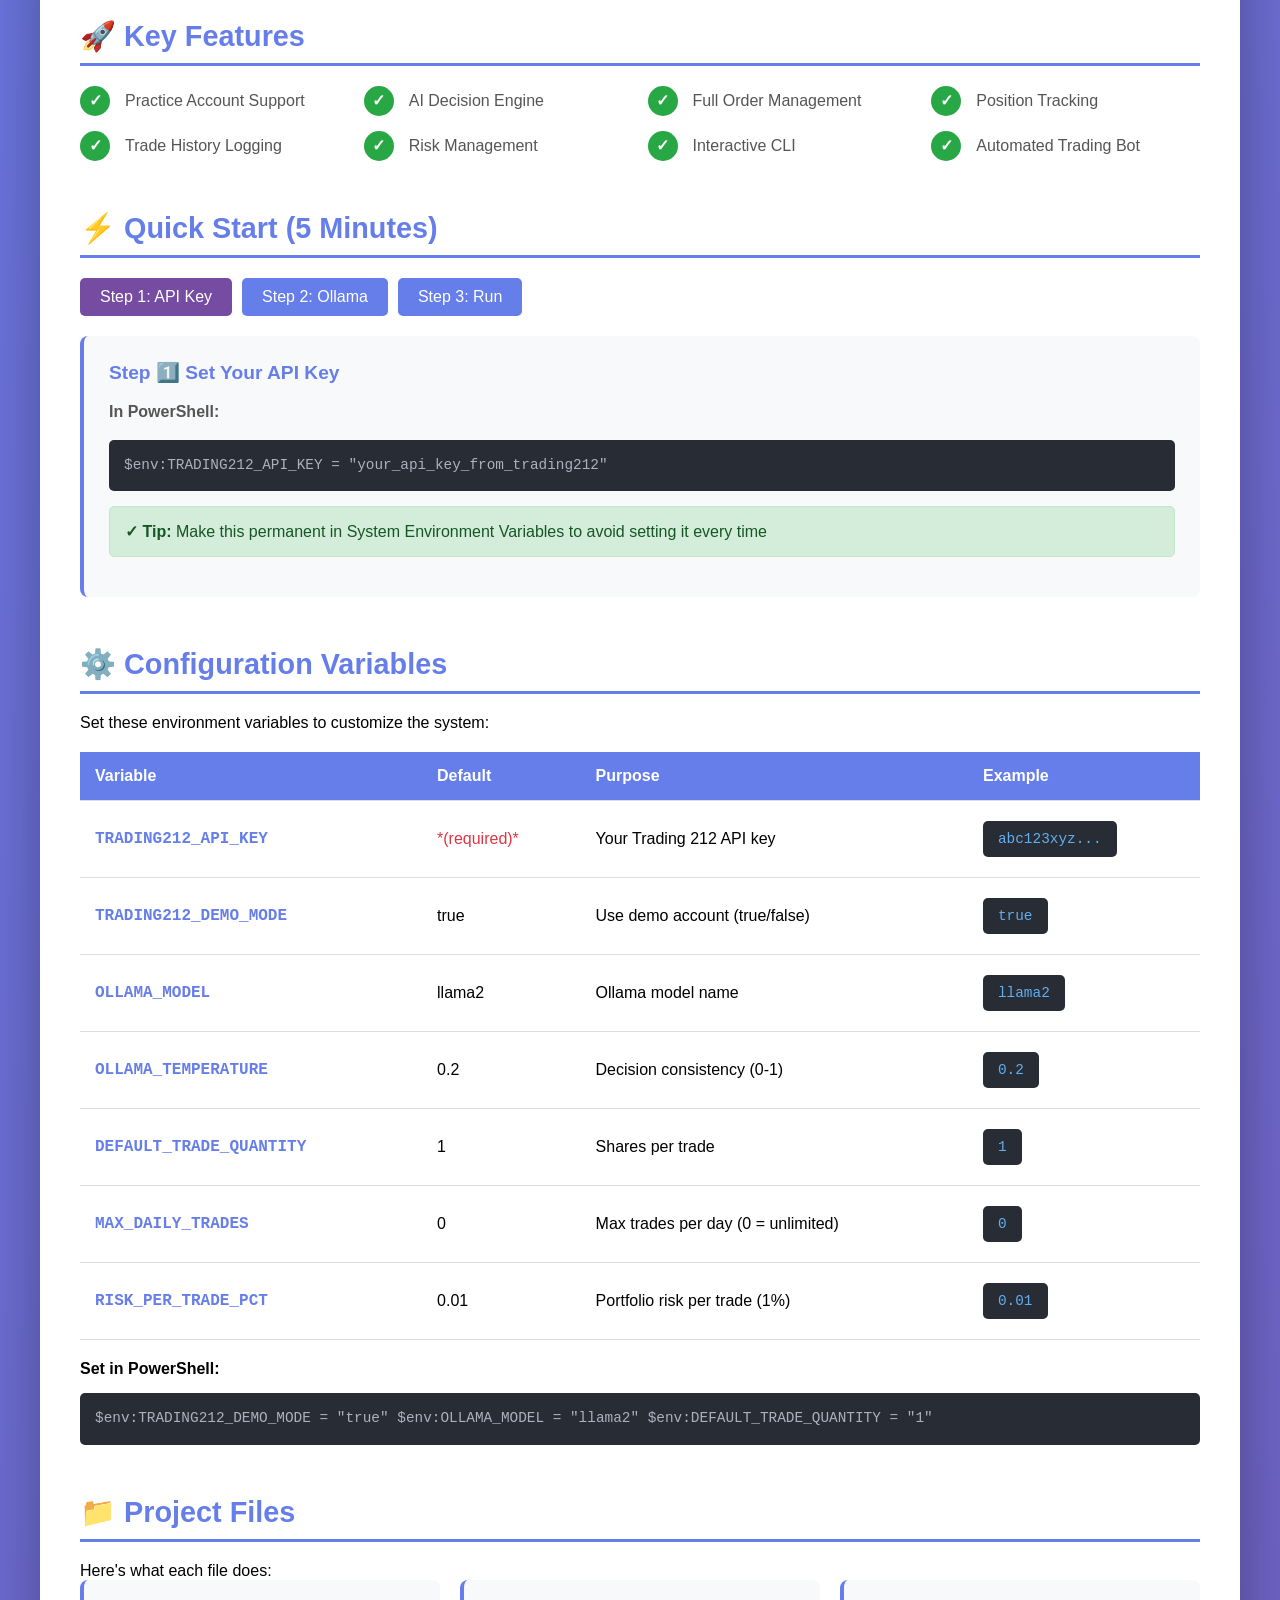
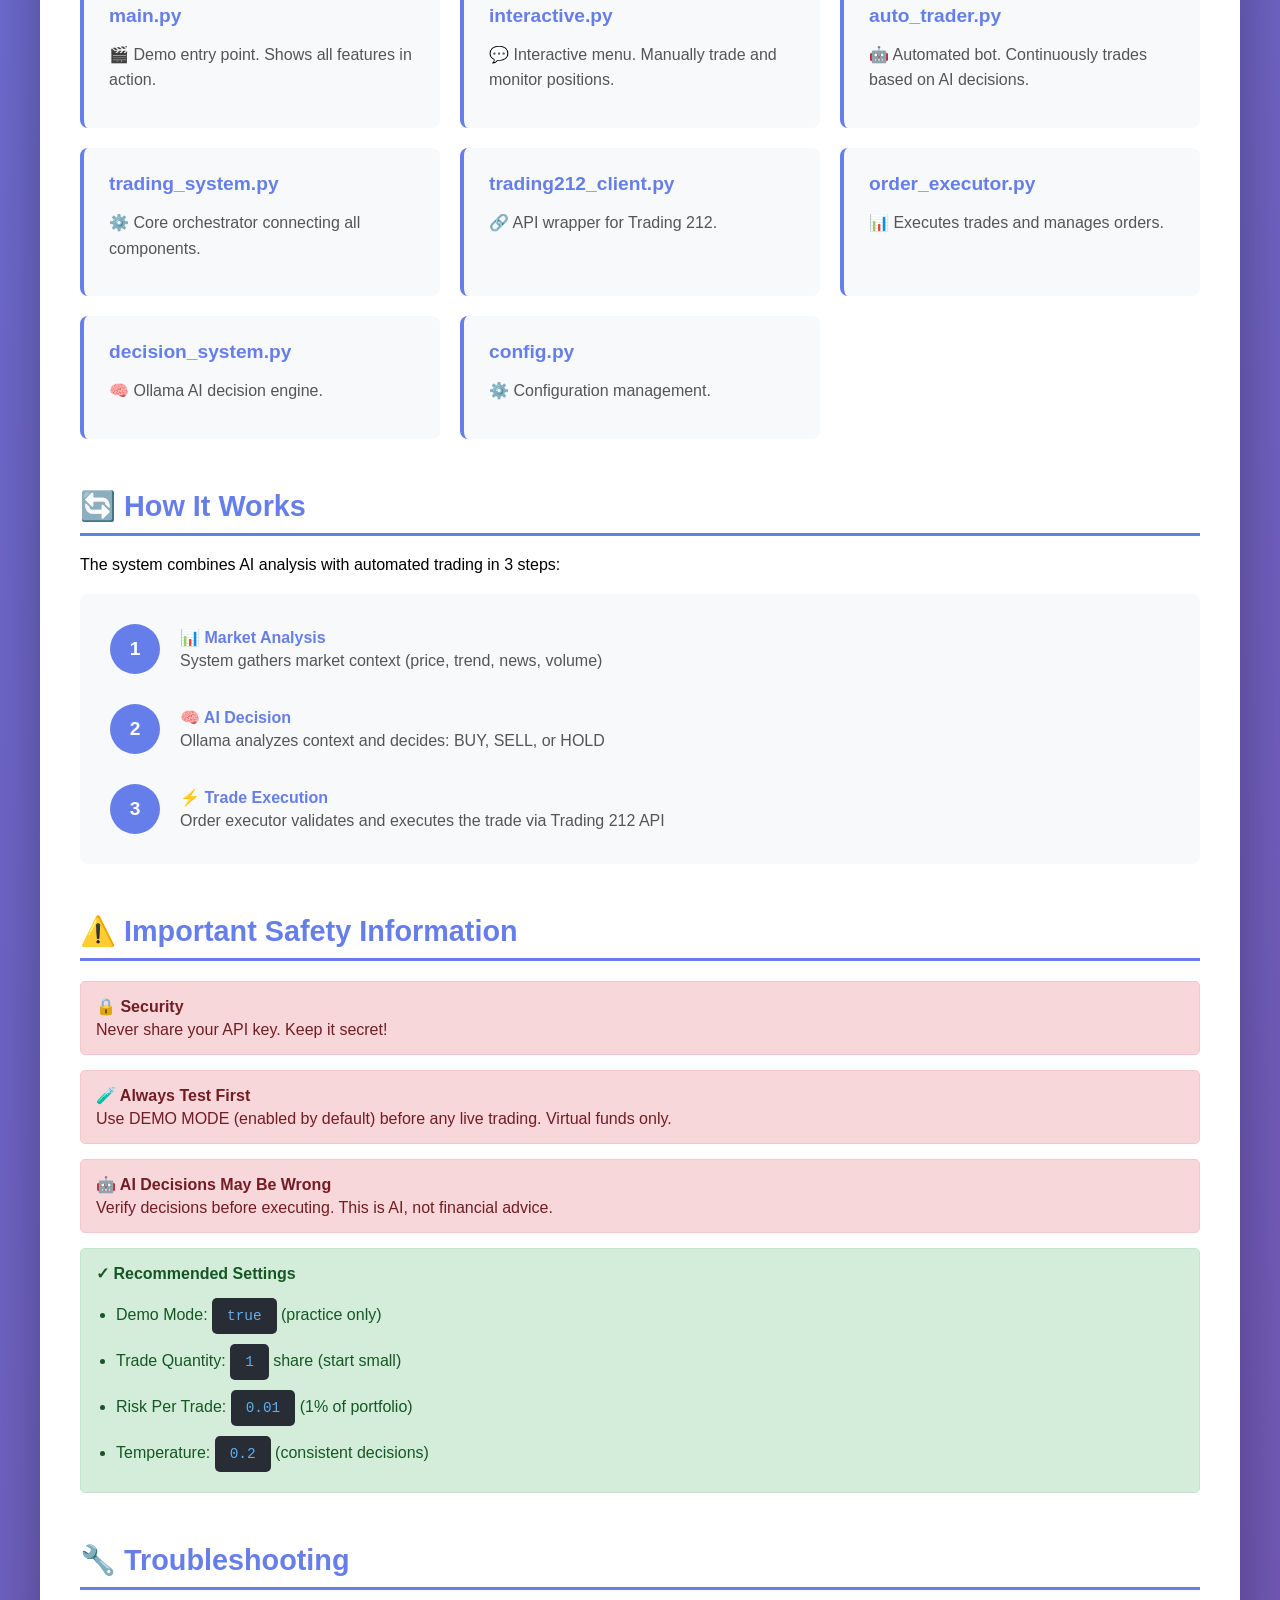
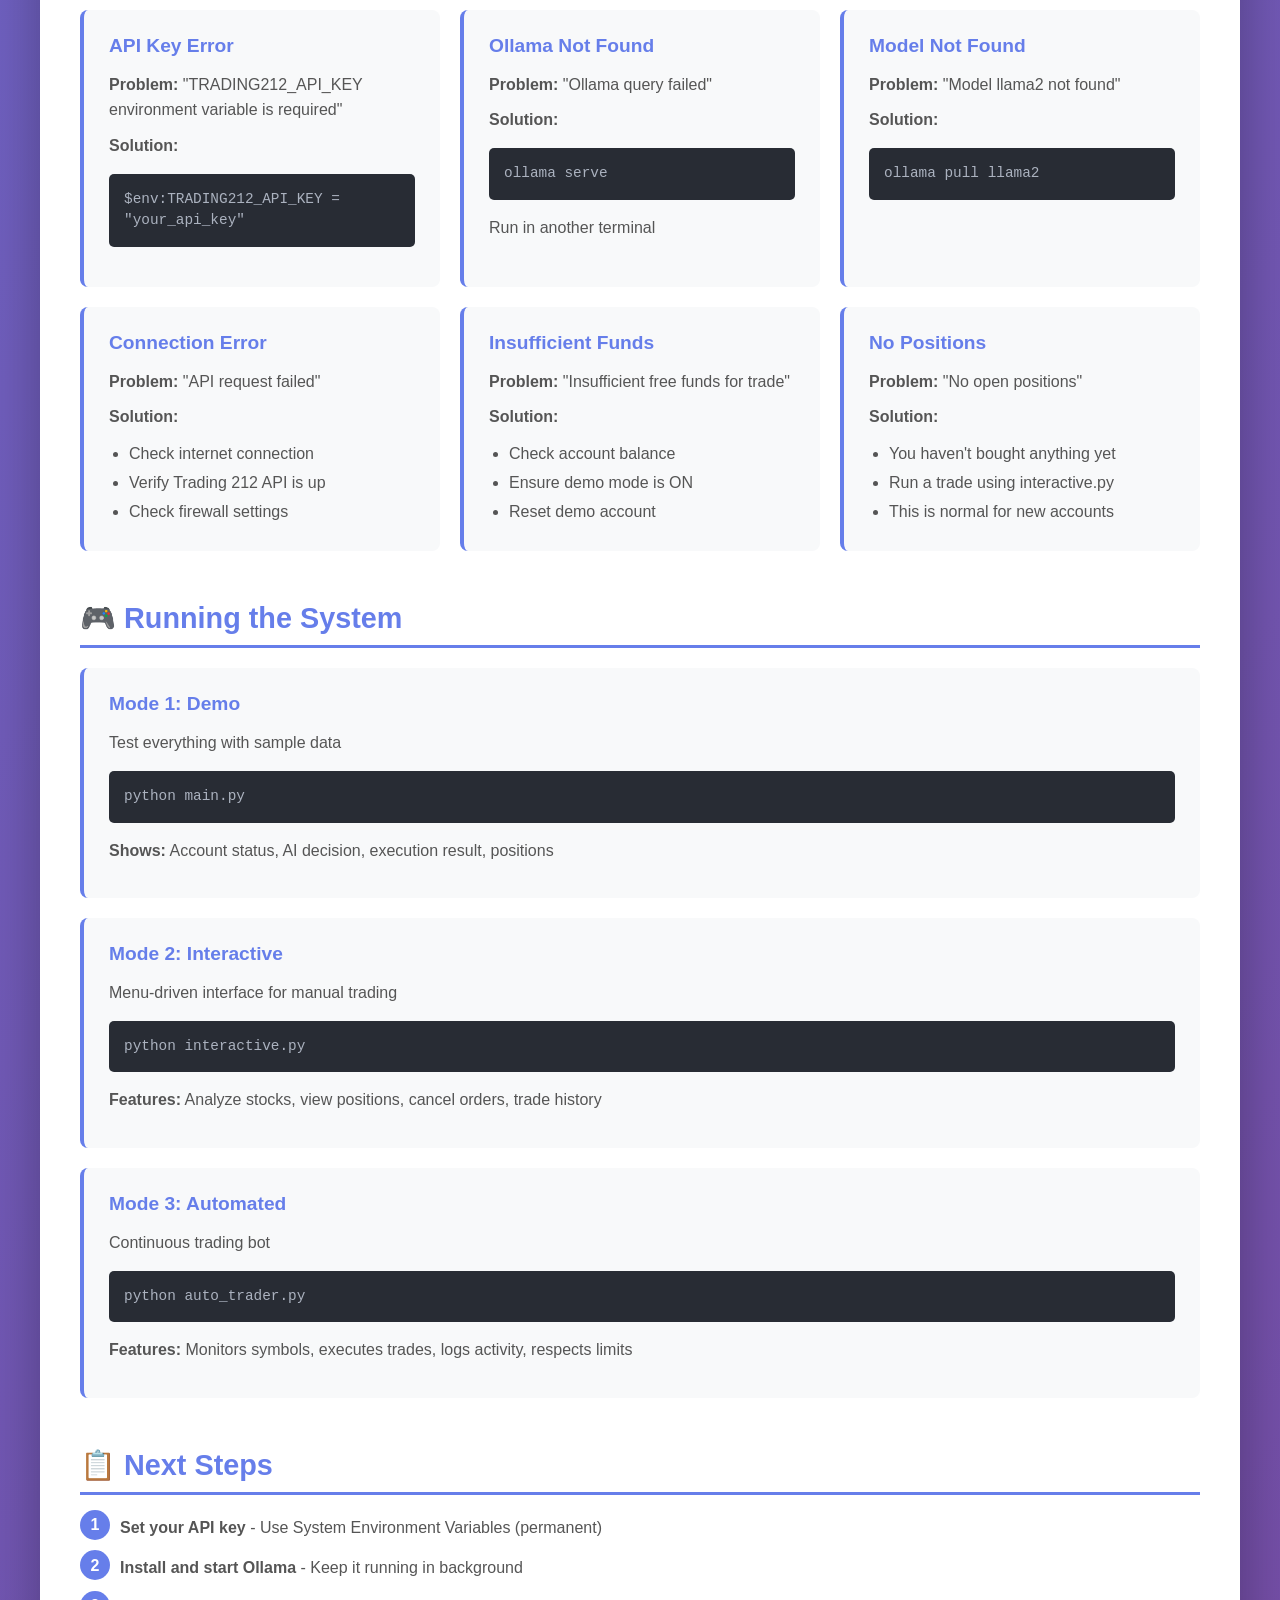
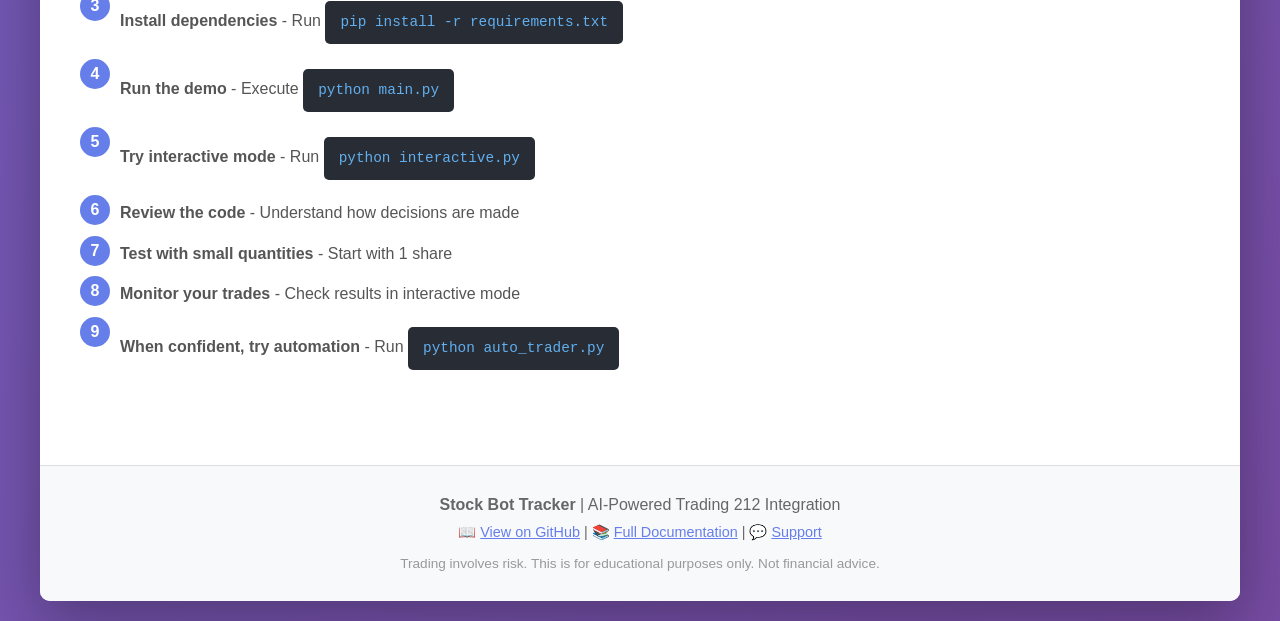
==== commit c5879937: "docs: align with updated system (no daily cap, schedule, Predictions, remote gateway) .env.example: " ====
--- a/setup_guide.html
+++ b/setup_guide.html
@@ -543,9 +543,15 @@
                         </tr>
                         <tr>
                             <td>MAX_DAILY_TRADES</td>
-                            <td>10</td>
-                            <td>Maximum trades per day</td>
-                            <td><span class="command">10</span></td>
+                            <td>0</td>
+                            <td>Max trades per day (0 = unlimited)</td>
+                            <td><span class="command">0</span></td>
+                        </tr>
+                        <tr>
+                            <td>RISK_PER_TRADE_PCT</td>
+                            <td>0.01</td>
+                            <td>Portfolio risk per trade (1%)</td>
+                            <td><span class="command">0.01</span></td>
                         </tr>
                     </tbody>
                 </table>
@@ -655,7 +661,7 @@
                     <ul style="margin-left: 20px; margin-top: 10px;">
                         <li>Demo Mode: <span class="command">true</span> (practice only)</li>
                         <li>Trade Quantity: <span class="command">1</span> share (start small)</li>
-                        <li>Max Daily Trades: <span class="command">5</span> (safety limit)</li>
+                        <li>Risk Per Trade: <span class="command">0.01</span> (1% of portfolio)</li>
                         <li>Temperature: <span class="command">0.2</span> (consistent decisions)</li>
                     </ul>
                 </div>
